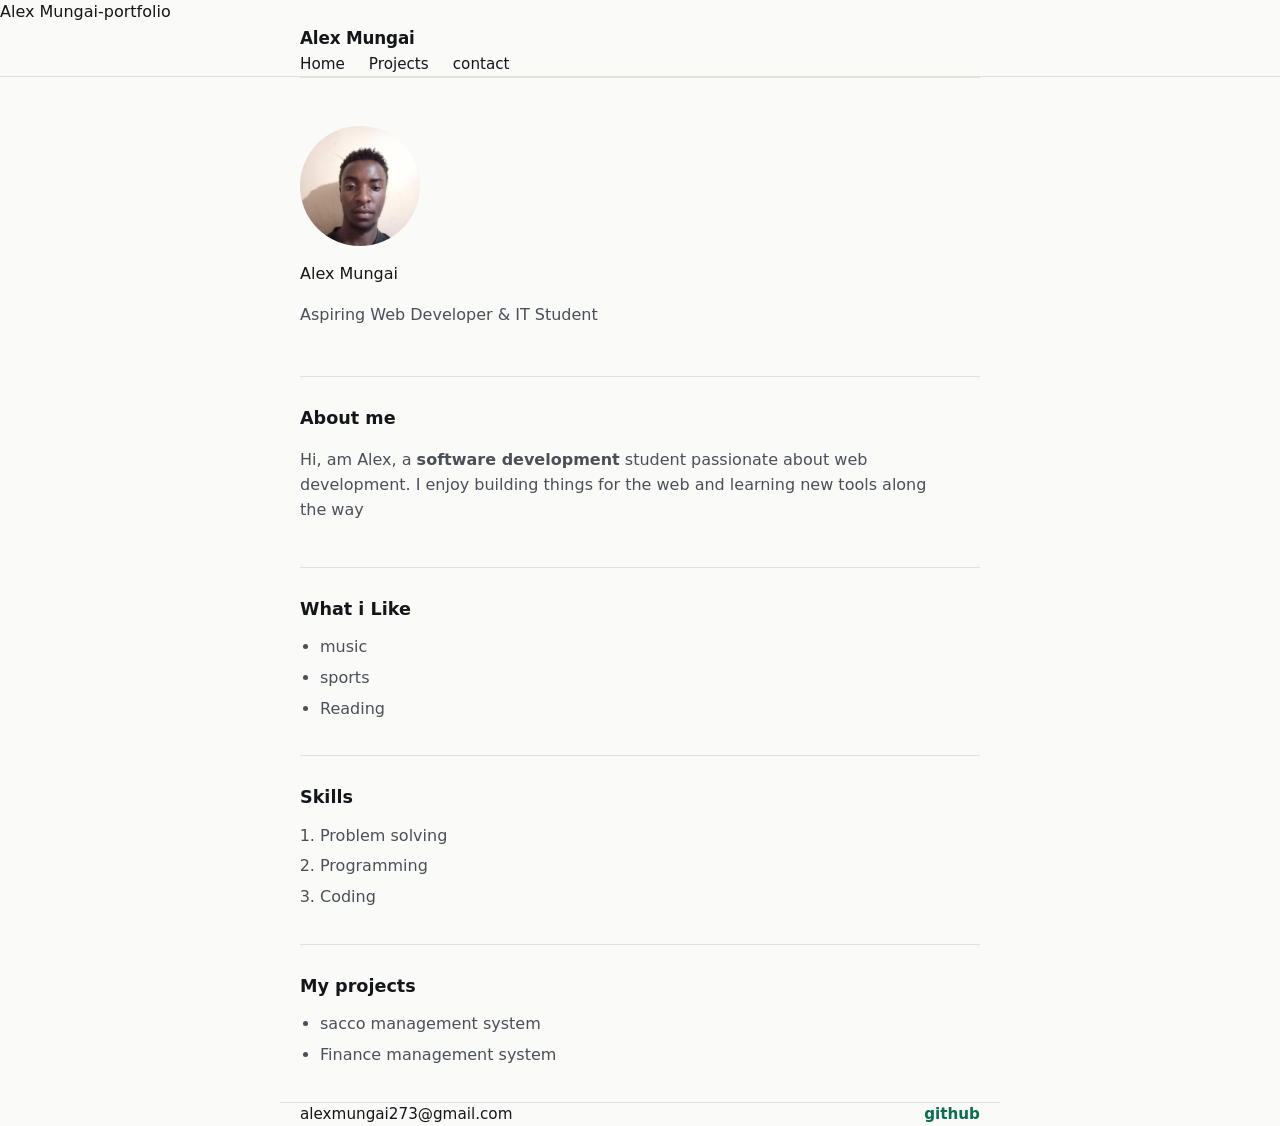
==== index.html @ 2fd15e23 "Initial portfolio" ====
<!DOCTYPE html>
<html lang="en">
<head>
     <meta charset="UTF-8"
     <meta name="viewport"content="width=device-width , initial-scale=1.0"
     <title>Alex Mungai-portfolio</title>
     <link rel="stylesheet" href="styles.css">
</head>
<body>
    <header>
        <div class="wrap header-row">
            <span class="wordmark">Alex Mungai</span>
            <nav aria-label="Primary">
                <ul class="nav-list">
                    <li><a href="index.html">Home</a></li>
                    <li><a href="projects.html">Projects</a></li>
                    <li><a href="#contact">contact</a></li>
                </ul>
            </nav>
        </div>
        </header>

        <main class="wrap">

            <section class="hero">
                <img src="images/project jpy.jpeg" alt="Alex Mungai profile picture" width="150" height="150"
                 <h1>Alex Mungai</h1>
                 <p class="tagline">Aspiring Web Developer &amp; IT Student</p>
            </section>

            <section id="about">
                <h2>About me</h2>
                <p>Hi, am Alex, a <strong>software development</strong> student passionate about web development. I enjoy building things for the web and learning new tools along the way</p>
            </section>

            <section id="interests">
                <h2>What i Like</h2>
                <ul>
                    <li>music</li>
                    <li>sports</li>
                    <li>Reading</li>
                </ul>
            </section>

            <section id="Skills">
                <h2>Skills</h2>
                <ol>
                    <li>Problem solving</li>
                    <li>Programming</li>
                    <li>Coding</li>
                </ol>
            </section>

            <section id="projects">
                <h2>My projects</h2>
                <ul>
                    <li>sacco management system</li>
                    <li>Finance management system</li>
                </ul>
            </section>

        </main>

        <footer id="contact" class="wrap footer-row">
            <p>alexmungai273@gmail.com</p>
            <a href="https://github.com/Aleko273">github</a>
        </footer>

</body>
</html>
---- styles.css ----
:root {
    --bg: #FAFAF8;
    --ink: #14161a ;
    --ink-soft: #4B4F58 ;
    --accent: #0B6E4F ;
    --line: #E3E1DA ;
    --max-width: 720px ;
}

*{ box-sizing: border-box; }
html, body { margin: 0; padding: 0; }

body {
    background: var(--bg);
    color: var(--ink);
    font-family: system-ui, -apple-system, BlinkMacSystemFont, 'Segoe UI', Inter, arial, Ubuntu, Cantarell, 'Open Sans', 'Helvetica Neue', sans-serif;
    line-height: 1.55;
}

img { max-width: 100; display: block;}

a {
    color: var(--accent);
    text-decoration: none;
}
a:hover , a:focus { text-decoration: underline;}
a:focus-visible { outline: 2px solid var(--accent); outline-offset: 2px;}

.wrap {
    max-width: var(--max-width);
    margin: 0 auto;
    padding: 0 20px;
}

header {
    border-bottom: 1px solid var(--line);
    position: sticky;
    top: 0;
    background: var(--bg);
    z-index: 10;
}

header-row {
    display: flex;
    align-items: center;
    justify-content: space-between;
    flex-wrap: wrap;
    gap: 12px;
    padding-top: 18px;
    padding-bottom: 18px;
}

.wordmark {
    font-weight: 700;
    font-size: 1.05rem;
    letter-spacing: -0.01rem;
}

.nav-list {
    list-style: none;
    display: flex;
    gap: 24px;
    margin: 0;
    padding: 0;
}

.nav-list a {
    color: var(--ink);
    font-size: 0.95rem;
}

.nav-list a:hover { color: var(--accent);}

.hero {
    text-align: left;
    padding: 48px 0 32px;
}

.hero img {
    border-radius: 50%;
    width: 120px;
    height: 120px;
    object-fit: cover;
    margin-bottom: 16px;
}

.hero h1 {
    margin: 0 0 6px;
    font-size: clamp[1.8rem, 5vw, 2.4rem];
    letter-spacing: -0.02em;
}

tagline {
    margin: 0;
    color: var(--ink-soft);
    font-size: 1.05rem;
}

main section {
    padding: 28px 0;
    border-top: 1px solid var(--line);
}

main section h2 {
    font-size: 1.1rem;
    margin: 0 0 12px;
}

main section p {
    color: var(--ink-soft);
    max-width: 62ch;
}

main section ul,
main section ol {
    color: var(--ink-soft);
    padding-left: 20px;
    margin: 0;
}

main section li {
    margin-bottom: 6px;
}

footer {
    border-top: 1px solid var(--line);
    padding: 24px 0 32px;
}

.footer-row {
    display: flex;
    justify-content: space-between;
    align-items: center;
    flex-wrap: wrap;
    gap: 12px;
    font-size: 0.95rem;
}

.footer-row a { font-weight: 600;}
.footer-row p { margin: 0;}


@media (max-width: 480px) {
    .header-row {
        flex-direction: column;
        align-items: flex-start;
    }

    .footer-row {
        flex-direction: column;
        align-items: flex-start;
    }
}
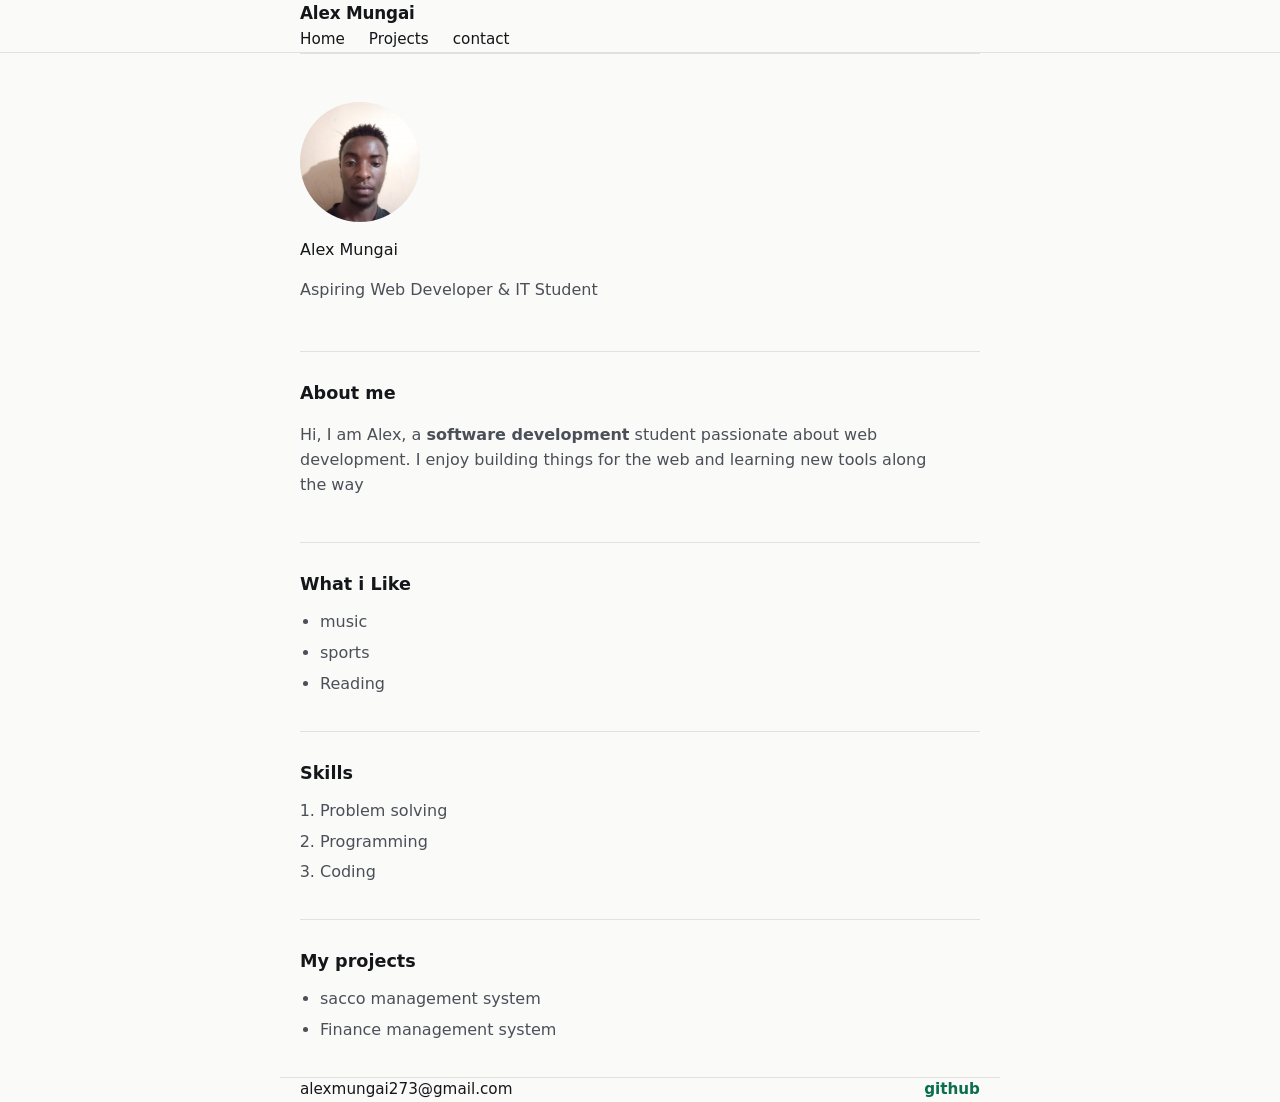
==== commit f577c121: "Add live deployment links" ====
--- a/index.html
+++ b/index.html
@@ -2,7 +2,7 @@
 <html lang="en">
 <head>
      <meta charset="UTF-8"
-     <meta name="viewport"content="width=device-width , initial-scale=1.0"
+     <meta name="viewport" content="width=device-width, initial-scale=1.0">
      <title>Alex Mungai-portfolio</title>
      <link rel="stylesheet" href="styles.css">
 </head>
@@ -30,7 +30,7 @@
 
             <section id="about">
                 <h2>About me</h2>
-                <p>Hi, am Alex, a <strong>software development</strong> student passionate about web development. I enjoy building things for the web and learning new tools along the way</p>
+                <p>Hi, I am Alex, a <strong>software development</strong> student passionate about web development. I enjoy building things for the web and learning new tools along the way</p>
             </section>
 
             <section id="interests">
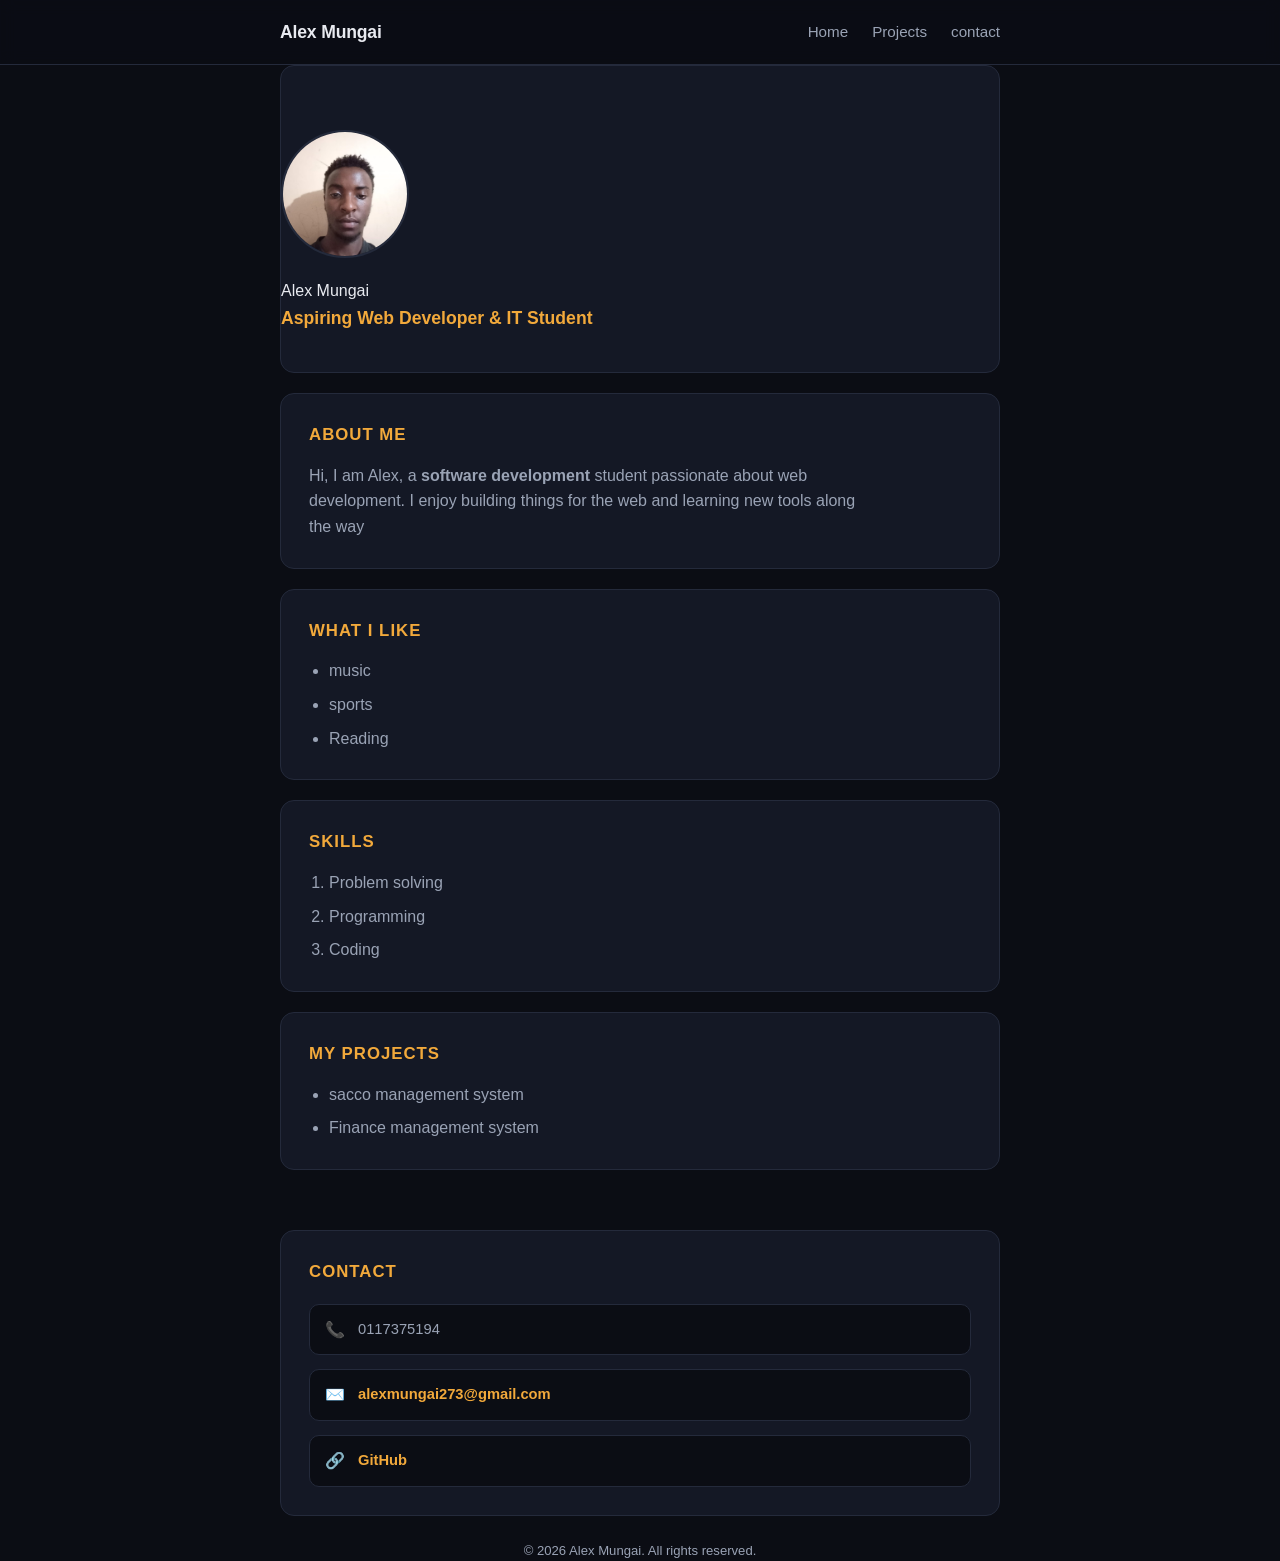
==== commit aeef4121: "update footer to card style with contact details" ====
--- a/index.html
+++ b/index.html
@@ -61,10 +61,26 @@
 
         </main>
 
-        <footer id="contact" class="wrap footer-row">
-            <p>alexmungai273@gmail.com</p>
-            <a href="https://github.com/Aleko273">github</a>
-        </footer>
+       <footer id="contact" class="wrap">
+    <div class="footer-card">
+      <h2>Contact</h2>
+      <div class="footer-contact">
+        <div class="footer-item">
+          <span class="footer-icon">📞</span>
+          <p>0117375194</p>
+        </div>
+        <div class="footer-item">
+          <span class="footer-icon">✉️</span>
+          <a href="mailto:alexmungai273@gmail.com">alexmungai273@gmail.com</a>
+        </div>
+        <div class="footer-item">
+          <span class="footer-icon">🔗</span>
+          <a href="https://github.com/munga273" target="_blank" rel="noopener noreferrer">GitHub</a>
+        </div>
+      </div>
+    </div>
+    <p class="footer-copyright">&copy; 2026 Alex Mungai. All rights reserved.</p>
+</footer>
 
 </body>
 </html>
--- a/styles.css
+++ b/styles.css
@@ -1,153 +1,427 @@
+/* ---------- Tokens ---------- */
 :root {
-    --bg: #FAFAF8;
-    --ink: #14161a ;
-    --ink-soft: #4B4F58 ;
-    --accent: #0B6E4F ;
-    --line: #E3E1DA ;
-    --max-width: 720px ;
-}
-
-*{ box-sizing: border-box; }
+  --bg: #0B0D14;
+  --surface: #141825;
+  --surface-border: #242A3B;
+  --ink: #E8EAF0;
+  --ink-soft: #9AA3B5;
+  --accent: #F2A93B;
+  --max-width: 760px;
+}
+
+/* ---------- Reset ---------- */
+* { box-sizing: border-box; }
 html, body { margin: 0; padding: 0; }
 
 body {
-    background: var(--bg);
-    color: var(--ink);
-    font-family: system-ui, -apple-system, BlinkMacSystemFont, 'Segoe UI', Inter, arial, Ubuntu, Cantarell, 'Open Sans', 'Helvetica Neue', sans-serif;
-    line-height: 1.55;
-}
-
-img { max-width: 100; display: block;}
+  background: var(--bg);
+  color: var(--ink);
+  font-family: -apple-system, BlinkMacSystemFont, "Segoe UI", Inter, Arial, sans-serif;
+  line-height: 1.6;
+}
+
+img { max-width: 100%; display: block; }
 
 a {
-    color: var(--accent);
-    text-decoration: none;
-}
-a:hover , a:focus { text-decoration: underline;}
-a:focus-visible { outline: 2px solid var(--accent); outline-offset: 2px;}
+  color: var(--accent);
+  text-decoration: none;
+}
+a:hover, a:focus { text-decoration: underline; }
+a:focus-visible { outline: 2px solid var(--accent); outline-offset: 2px; }
 
 .wrap {
-    max-width: var(--max-width);
-    margin: 0 auto;
-    padding: 0 20px;
-}
-
+  max-width: var(--max-width);
+  margin: 0 auto;
+  padding: 0 20px;
+}
+
+/* ---------- Header / Nav ---------- */
 header {
-    border-bottom: 1px solid var(--line);
-    position: sticky;
-    top: 0;
-    background: var(--bg);
-    z-index: 10;
-}
-
-header-row {
-    display: flex;
-    align-items: center;
-    justify-content: space-between;
-    flex-wrap: wrap;
-    gap: 12px;
-    padding-top: 18px;
-    padding-bottom: 18px;
+  position: sticky;
+  top: 0;
+  background: rgba(11, 13, 20, 0.85);
+  backdrop-filter: blur(8px);
+  border-bottom: 1px solid var(--surface-border);
+  z-index: 10;
+}
+
+.header-row {
+  display: flex;
+  align-items: center;
+  justify-content: space-between;
+  flex-wrap: wrap;
+  gap: 12px;
+  padding-top: 18px;
+  padding-bottom: 18px;
 }
 
 .wordmark {
-    font-weight: 700;
-    font-size: 1.05rem;
-    letter-spacing: -0.01rem;
+  font-weight: 700;
+  font-size: 1.1rem;
+  letter-spacing: -0.01em;
+  color: var(--ink);
 }
 
 .nav-list {
-    list-style: none;
-    display: flex;
-    gap: 24px;
-    margin: 0;
-    padding: 0;
+  list-style: none;
+  display: flex;
+  gap: 24px;
+  margin: 0;
+  padding: 0;
 }
 
 .nav-list a {
-    color: var(--ink);
-    font-size: 0.95rem;
-}
-
-.nav-list a:hover { color: var(--accent);}
-
+  color: var(--ink-soft);
+  font-size: 0.95rem;
+}
+
+.nav-list a:hover {
+  color: var(--accent);
+  text-decoration: none;
+}
+
+/* ---------- Hero ---------- */
 .hero {
-    text-align: left;
-    padding: 48px 0 32px;
+  text-align: left;
+  padding: 64px 0 40px;
 }
 
 .hero img {
-    border-radius: 50%;
-    width: 120px;
-    height: 120px;
-    object-fit: cover;
-    margin-bottom: 16px;
+  border-radius: 50%;
+  width: 128px;
+  height: 128px;
+  object-fit: cover;
+  margin-bottom: 20px;
+  border: 2px solid var(--surface-border);
 }
 
 .hero h1 {
-    margin: 0 0 6px;
-    font-size: clamp[1.8rem, 5vw, 2.4rem];
-    letter-spacing: -0.02em;
-}
-
-tagline {
-    margin: 0;
-    color: var(--ink-soft);
-    font-size: 1.05rem;
+  margin: 0 0 8px;
+  font-size: clamp(2rem, 6vw, 2.8rem);
+  letter-spacing: -0.02em;
+  color: var(--ink);
+}
+
+.tagline {
+  margin: 0;
+  color: var(--accent);
+  font-size: 1.1rem;
+  font-weight: 600;
+}
+
+/* ---------- Content sections: card style ---------- */
+main.wrap {
+  padding-bottom: 40px;
 }
 
 main section {
-    padding: 28px 0;
-    border-top: 1px solid var(--line);
+  background: var(--surface);
+  border: 1px solid var(--surface-border);
+  border-radius: 14px;
+  padding: 28px;
+  margin-bottom: 20px;
 }
 
 main section h2 {
-    font-size: 1.1rem;
-    margin: 0 0 12px;
+  font-size: 1.05rem;
+  text-transform: uppercase;
+  letter-spacing: 0.06em;
+  color: var(--accent);
+  margin: 0 0 14px;
 }
 
 main section p {
-    color: var(--ink-soft);
-    max-width: 62ch;
+  color: var(--ink-soft);
+  max-width: 62ch;
+  margin: 0;
 }
 
 main section ul,
 main section ol {
-    color: var(--ink-soft);
-    padding-left: 20px;
-    margin: 0;
+  color: var(--ink-soft);
+  padding-left: 20px;
+  margin: 0;
 }
 
 main section li {
-    margin-bottom: 6px;
-}
-
+  margin-bottom: 8px;
+}
+
+main section li:last-child {
+  margin-bottom: 0;
+}
+
+main section a {
+  color: var(--accent);
+}
+
+main section a:hover {
+  text-decoration: underline;
+}
+
+/* ---------- Footer ---------- */
 footer {
-    border-top: 1px solid var(--line);
-    padding: 24px 0 32px;
-}
-
-.footer-row {
-    display: flex;
-    justify-content: space-between;
-    align-items: center;
-    flex-wrap: wrap;
-    gap: 12px;
-    font-size: 0.95rem;
-}
-
-.footer-row a { font-weight: 600;}
-.footer-row p { margin: 0;}
-
-
+  padding: 0 0 40px;
+}
+
+.footer-card {
+  background: var(--surface);
+  border: 1px solid var(--surface-border);
+  border-radius: 14px;
+  padding: 28px;
+}
+
+.footer-card h2 {
+  font-size: 1.05rem;
+  text-transform: uppercase;
+  letter-spacing: 0.06em;
+  color: var(--accent);
+  margin: 0 0 18px;
+}
+
+.footer-contact {
+  display: flex;
+  flex-direction: column;
+  gap: 14px;
+}
+
+.footer-item {
+  display: flex;
+  align-items: center;
+  gap: 12px;
+  padding: 12px 14px;
+  background: var(--bg);
+  border: 1px solid var(--surface-border);
+  border-radius: 10px;
+  font-size: 0.92rem;
+}
+
+.footer-item .footer-icon {
+  font-size: 1rem;
+  width: 22px;
+  text-align: center;
+  flex-shrink: 0;
+}
+
+.footer-item p,
+.footer-item a {
+  margin: 0;
+  color: var(--ink-soft);
+}
+
+.footer-item a {
+  color: var(--accent);
+  font-weight: 600;
+}
+
+.footer-copyright {
+  text-align: center;
+  color: var(--ink-soft);
+  font-size: 0.82rem;
+  margin: 24px 0 0;
+}
+
+/* ---------- Skills (progress bars) ---------- */
+.skill-list {
+  display: flex;
+  flex-direction: column;
+  gap: 18px;
+}
+
+.skill-label {
+  display: flex;
+  justify-content: space-between;
+  font-size: 0.9rem;
+  color: var(--ink-soft);
+  margin-bottom: 6px;
+}
+
+.skill-bar {
+  background: var(--bg);
+  border: 1px solid var(--surface-border);
+  border-radius: 999px;
+  height: 10px;
+  overflow: hidden;
+}
+
+.skill-fill {
+  background: var(--accent);
+  height: 100%;
+  border-radius: 999px;
+}
+
+/* ---------- Project cards ---------- */
+.section-intro {
+  color: var(--ink-soft);
+  margin: -6px 0 18px;
+  font-size: 0.9rem;
+}
+
+.project-grid {
+  display: grid;
+  grid-template-columns: 1fr;
+  gap: 16px;
+}
+
+.project-card {
+  background: var(--bg);
+  border: 1px solid var(--surface-border);
+  border-radius: 10px;
+  padding: 18px;
+  cursor: pointer;
+}
+
+.project-thumb {
+  width: 44px;
+  height: 44px;
+  border-radius: 8px;
+  background: var(--accent);
+  color: var(--bg);
+  display: flex;
+  align-items: center;
+  justify-content: center;
+  font-weight: 700;
+  font-size: 0.85rem;
+  margin-bottom: 12px;
+}
+
+.project-card h3 {
+  margin: 0 0 6px;
+  color: var(--ink);
+  font-size: 1.05rem;
+}
+
+.project-summary {
+  color: var(--ink-soft);
+  margin: 0;
+  font-size: 0.92rem;
+}
+
+.project-details {
+  max-height: 0;
+  overflow: hidden;
+  transition: max-height 0.25s ease;
+}
+
+.project-card.is-expanded .project-details {
+  max-height: 200px;
+  margin-top: 12px;
+}
+
+.project-details p {
+  color: var(--ink-soft);
+  font-size: 0.9rem;
+  margin: 0 0 8px;
+}
+
+.project-tech {
+  color: var(--ink) !important;
+}
+
+.project-link {
+  display: inline-block;
+  margin-top: 14px;
+  font-size: 0.9rem;
+  font-weight: 600;
+  color: var(--accent);
+}
+
+.project-link--soon {
+  color: var(--ink-soft);
+  cursor: default;
+}
+
+/* ---------- Services tags ---------- */
+.tag-list {
+  list-style: none;
+  display: flex;
+  flex-wrap: wrap;
+  gap: 10px;
+  padding: 0;
+  margin: 0;
+}
+
+.tag-list li {
+  background: var(--bg);
+  border: 1px solid var(--surface-border);
+  color: var(--ink-soft);
+  padding: 8px 14px;
+  border-radius: 999px;
+  font-size: 0.88rem;
+  margin-bottom: 0;
+}
+
+/* ---------- Contact form ---------- */
+.form-group {
+  margin-bottom: 16px;
+  display: flex;
+  flex-direction: column;
+}
+
+.form-group label {
+  color: var(--ink-soft);
+  font-size: 0.88rem;
+  margin-bottom: 6px;
+}
+
+.form-group input,
+.form-group textarea {
+  background: var(--bg);
+  border: 1px solid var(--surface-border);
+  border-radius: 8px;
+  padding: 10px 12px;
+  color: var(--ink);
+  font-family: inherit;
+  font-size: 0.95rem;
+}
+
+.form-group input:focus,
+.form-group textarea:focus {
+  outline: 2px solid var(--accent);
+  outline-offset: 1px;
+}
+
+.error-msg {
+  color: #FF6B6B;
+  font-size: 0.82rem;
+  min-height: 1.2em;
+  margin-top: 4px;
+}
+
+.submit-btn {
+  background: var(--accent);
+  color: var(--bg);
+  border: none;
+  border-radius: 8px;
+  padding: 12px 22px;
+  font-weight: 700;
+  font-size: 0.95rem;
+  cursor: pointer;
+}
+
+.submit-btn:hover {
+  opacity: 0.9;
+}
+
+.form-success {
+  color: var(--accent);
+  margin-top: 14px;
+  font-size: 0.9rem;
+}
+
+/* ---------- Responsive ---------- */
 @media (max-width: 480px) {
-    .header-row {
-        flex-direction: column;
-        align-items: flex-start;
-    }
-
-    .footer-row {
-        flex-direction: column;
-        align-items: flex-start;
-    }
+  .header-row {
+    flex-direction: column;
+    align-items: flex-start;
+  }
+
+  .footer-row {
+    flex-direction: column;
+    align-items: flex-start;
+  }
+
+  main section {
+    padding: 20px;
+  }
 }
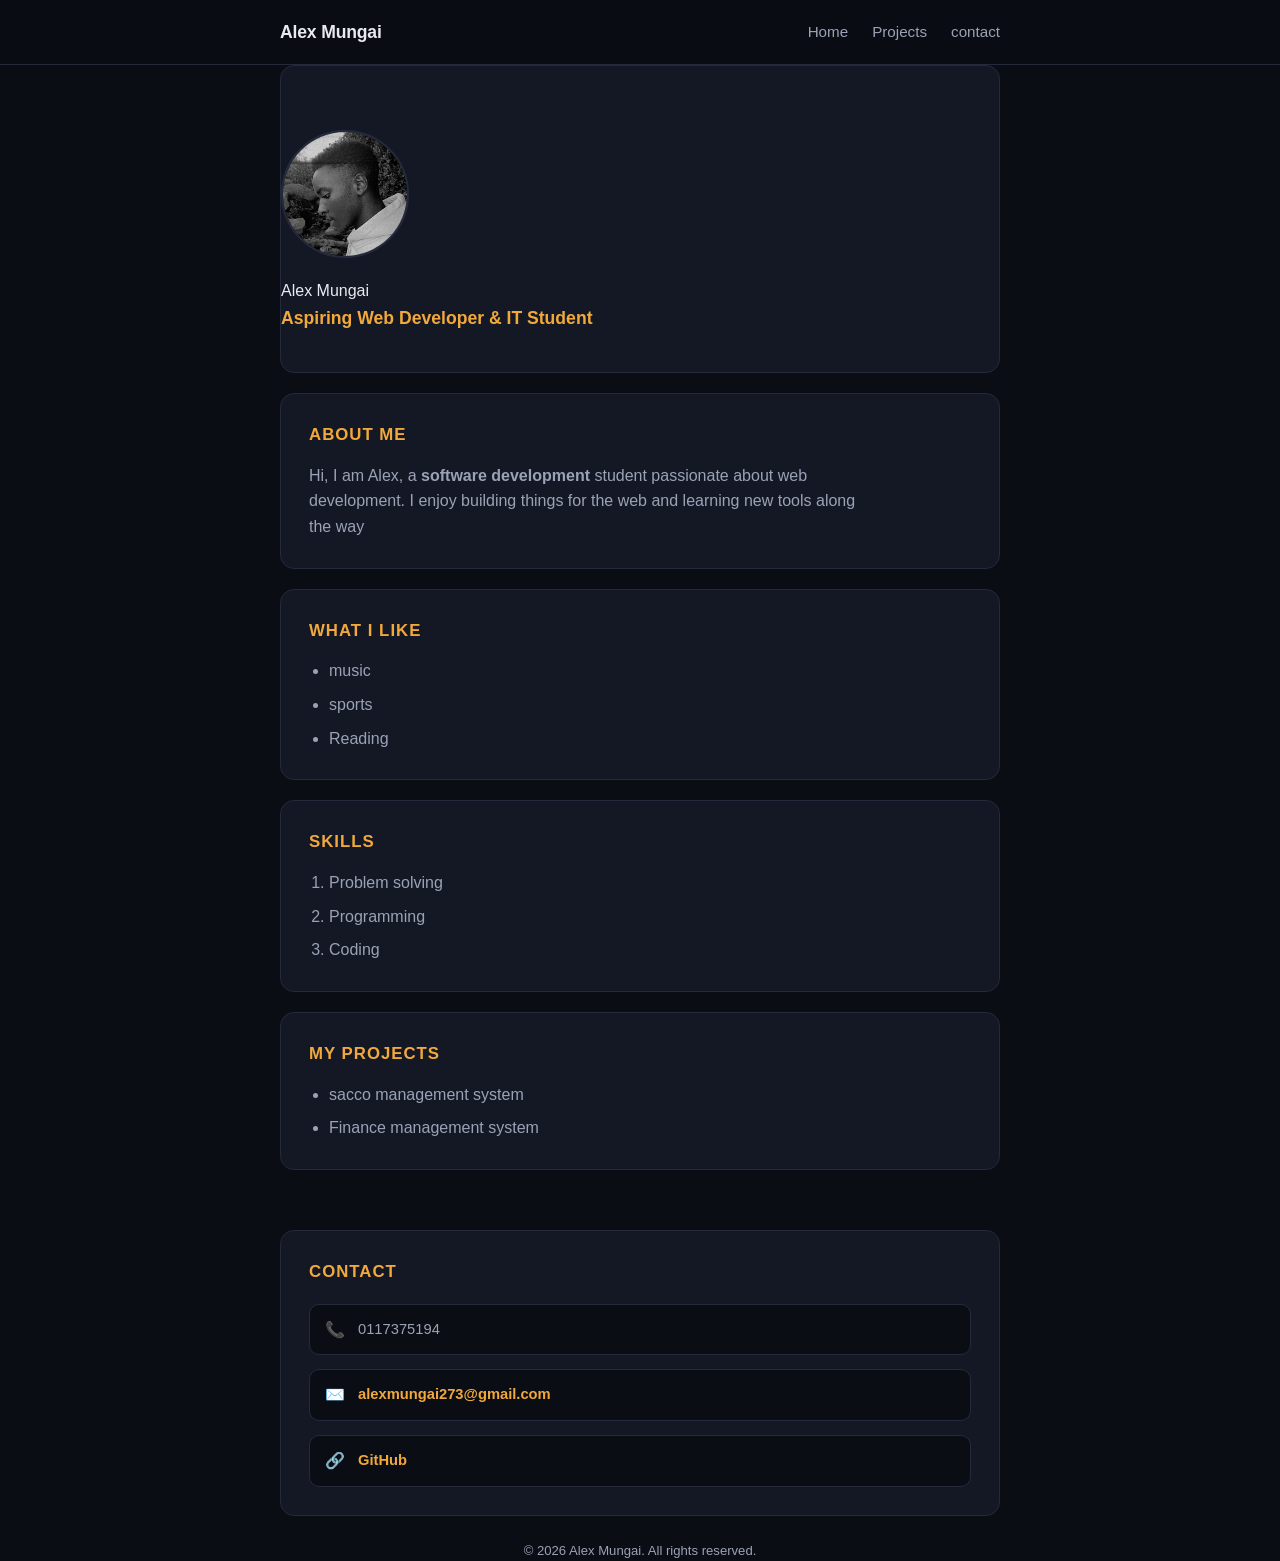
==== commit 20025495: "update portfolio" ====
--- a/index.html
+++ b/index.html
@@ -23,7 +23,7 @@
         <main class="wrap">
 
             <section class="hero">
-                <img src="images/project jpy.jpeg" alt="Alex Mungai profile picture" width="150" height="150"
+                <img src="images/project jpj.jpeg" alt="Alex Mungai profile picture" width="200" height="200"
                  <h1>Alex Mungai</h1>
                  <p class="tagline">Aspiring Web Developer &amp; IT Student</p>
             </section>
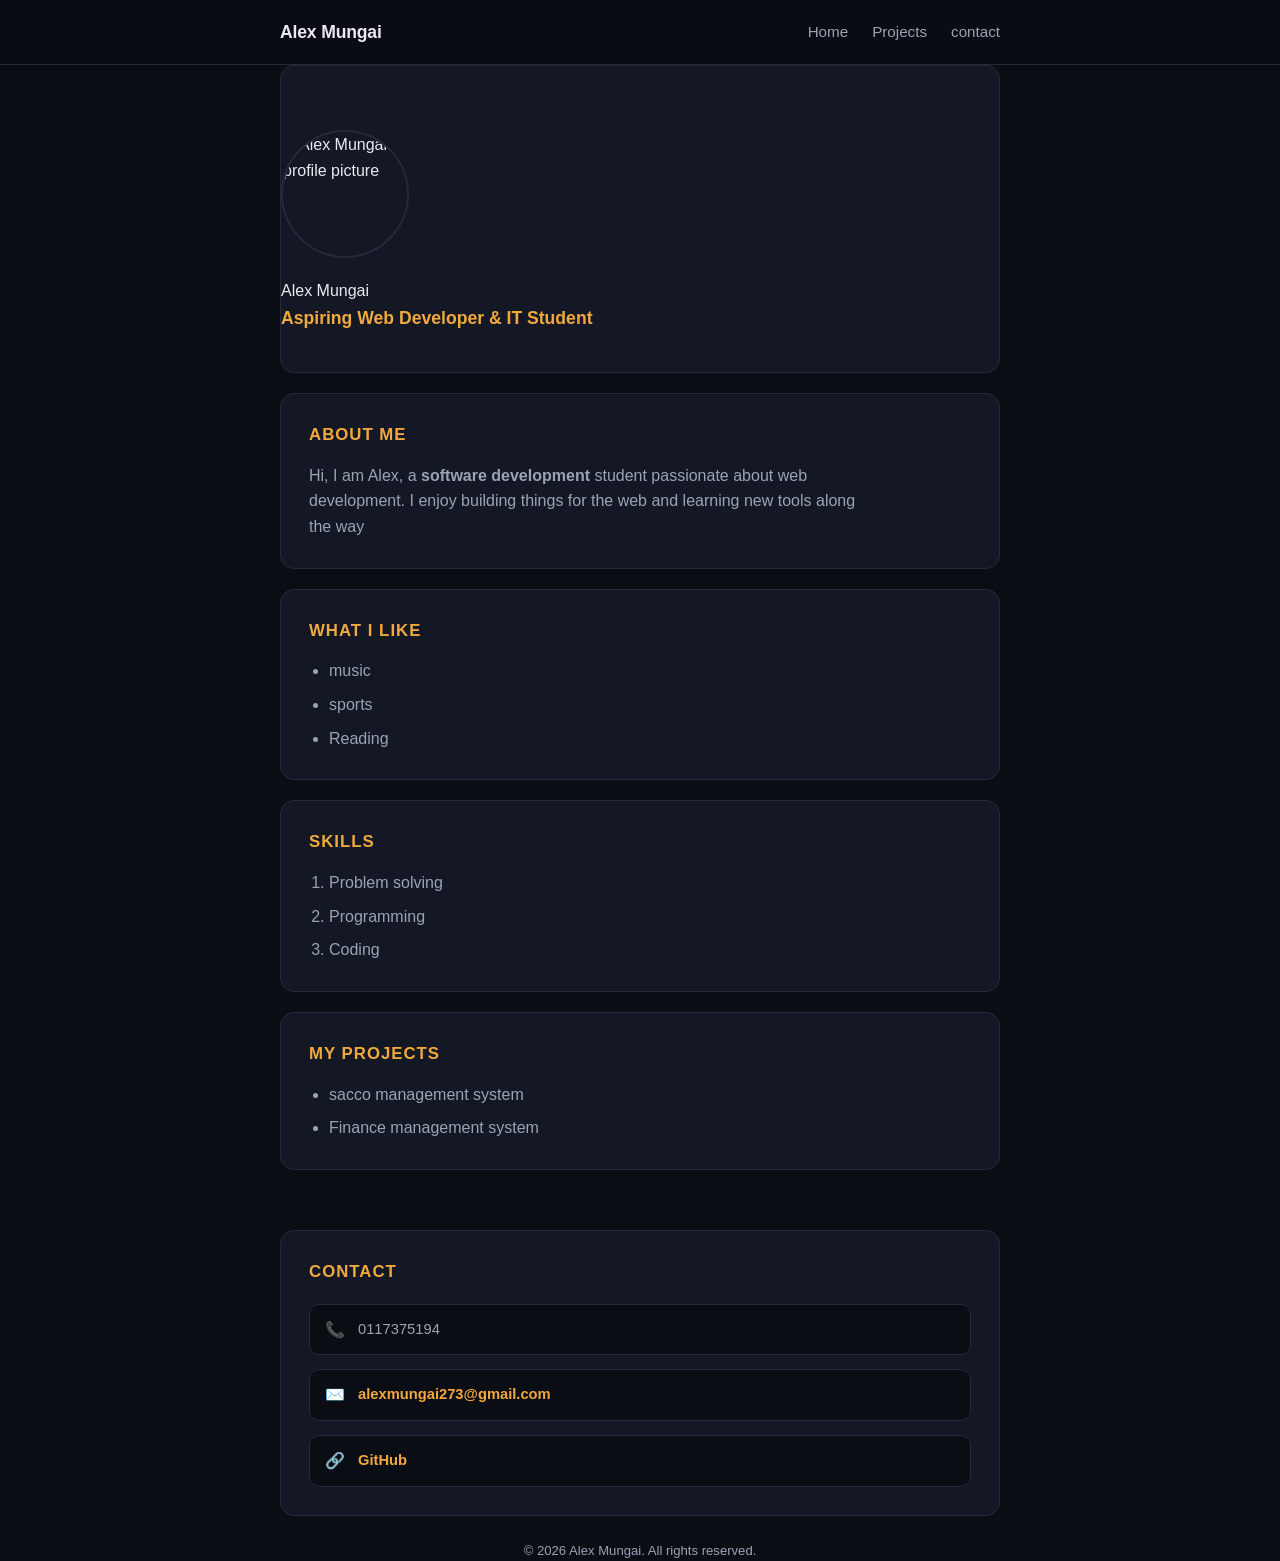
==== commit 25ccd614: "compress and resize profile photo" ====
--- a/index.html
+++ b/index.html
@@ -23,7 +23,7 @@
         <main class="wrap">
 
             <section class="hero">
-                <img src="images/project jpj.jpeg" alt="Alex Mungai profile picture" width="200" height="200"
+                <img src="images/project jpj" alt="Alex Mungai profile picture" width="128" height="128"
                  <h1>Alex Mungai</h1>
                  <p class="tagline">Aspiring Web Developer &amp; IT Student</p>
             </section>
--- a/styles.css
+++ b/styles.css
@@ -8,33 +8,33 @@
   --accent: #F2A93B;
   --max-width: 760px;
 }
-
+ 
 /* ---------- Reset ---------- */
 * { box-sizing: border-box; }
 html, body { margin: 0; padding: 0; }
-
+ 
 body {
   background: var(--bg);
   color: var(--ink);
   font-family: -apple-system, BlinkMacSystemFont, "Segoe UI", Inter, Arial, sans-serif;
   line-height: 1.6;
 }
-
+ 
 img { max-width: 100%; display: block; }
-
+ 
 a {
   color: var(--accent);
   text-decoration: none;
 }
 a:hover, a:focus { text-decoration: underline; }
 a:focus-visible { outline: 2px solid var(--accent); outline-offset: 2px; }
-
+ 
 .wrap {
   max-width: var(--max-width);
   margin: 0 auto;
   padding: 0 20px;
 }
-
+ 
 /* ---------- Header / Nav ---------- */
 header {
   position: sticky;
@@ -44,7 +44,7 @@
   border-bottom: 1px solid var(--surface-border);
   z-index: 10;
 }
-
+ 
 .header-row {
   display: flex;
   align-items: center;
@@ -54,14 +54,14 @@
   padding-top: 18px;
   padding-bottom: 18px;
 }
-
+ 
 .wordmark {
   font-weight: 700;
   font-size: 1.1rem;
   letter-spacing: -0.01em;
   color: var(--ink);
 }
-
+ 
 .nav-list {
   list-style: none;
   display: flex;
@@ -69,23 +69,23 @@
   margin: 0;
   padding: 0;
 }
-
+ 
 .nav-list a {
   color: var(--ink-soft);
   font-size: 0.95rem;
 }
-
+ 
 .nav-list a:hover {
   color: var(--accent);
   text-decoration: none;
 }
-
+ 
 /* ---------- Hero ---------- */
 .hero {
   text-align: left;
   padding: 64px 0 40px;
 }
-
+ 
 .hero img {
   border-radius: 50%;
   width: 128px;
@@ -94,26 +94,26 @@
   margin-bottom: 20px;
   border: 2px solid var(--surface-border);
 }
-
+ 
 .hero h1 {
   margin: 0 0 8px;
   font-size: clamp(2rem, 6vw, 2.8rem);
   letter-spacing: -0.02em;
   color: var(--ink);
 }
-
+ 
 .tagline {
   margin: 0;
   color: var(--accent);
   font-size: 1.1rem;
   font-weight: 600;
 }
-
+ 
 /* ---------- Content sections: card style ---------- */
 main.wrap {
   padding-bottom: 40px;
 }
-
+ 
 main section {
   background: var(--surface);
   border: 1px solid var(--surface-border);
@@ -121,7 +121,7 @@
   padding: 28px;
   margin-bottom: 20px;
 }
-
+ 
 main section h2 {
   font-size: 1.05rem;
   text-transform: uppercase;
@@ -129,48 +129,48 @@
   color: var(--accent);
   margin: 0 0 14px;
 }
-
+ 
 main section p {
   color: var(--ink-soft);
   max-width: 62ch;
   margin: 0;
 }
-
+ 
 main section ul,
 main section ol {
   color: var(--ink-soft);
   padding-left: 20px;
   margin: 0;
 }
-
+ 
 main section li {
   margin-bottom: 8px;
 }
-
+ 
 main section li:last-child {
   margin-bottom: 0;
 }
-
+ 
 main section a {
   color: var(--accent);
 }
-
+ 
 main section a:hover {
   text-decoration: underline;
 }
-
+ 
 /* ---------- Footer ---------- */
 footer {
   padding: 0 0 40px;
 }
-
+ 
 .footer-card {
   background: var(--surface);
   border: 1px solid var(--surface-border);
   border-radius: 14px;
   padding: 28px;
 }
-
+ 
 .footer-card h2 {
   font-size: 1.05rem;
   text-transform: uppercase;
@@ -178,13 +178,13 @@
   color: var(--accent);
   margin: 0 0 18px;
 }
-
+ 
 .footer-contact {
   display: flex;
   flex-direction: column;
   gap: 14px;
 }
-
+ 
 .footer-item {
   display: flex;
   align-items: center;
@@ -195,39 +195,39 @@
   border-radius: 10px;
   font-size: 0.92rem;
 }
-
+ 
 .footer-item .footer-icon {
   font-size: 1rem;
   width: 22px;
   text-align: center;
   flex-shrink: 0;
 }
-
+ 
 .footer-item p,
 .footer-item a {
   margin: 0;
   color: var(--ink-soft);
 }
-
+ 
 .footer-item a {
   color: var(--accent);
   font-weight: 600;
 }
-
+ 
 .footer-copyright {
   text-align: center;
   color: var(--ink-soft);
   font-size: 0.82rem;
   margin: 24px 0 0;
 }
-
+ 
 /* ---------- Skills (progress bars) ---------- */
 .skill-list {
   display: flex;
   flex-direction: column;
   gap: 18px;
 }
-
+ 
 .skill-label {
   display: flex;
   justify-content: space-between;
@@ -235,7 +235,7 @@
   color: var(--ink-soft);
   margin-bottom: 6px;
 }
-
+ 
 .skill-bar {
   background: var(--bg);
   border: 1px solid var(--surface-border);
@@ -243,26 +243,26 @@
   height: 10px;
   overflow: hidden;
 }
-
+ 
 .skill-fill {
   background: var(--accent);
   height: 100%;
   border-radius: 999px;
 }
-
+ 
 /* ---------- Project cards ---------- */
 .section-intro {
   color: var(--ink-soft);
   margin: -6px 0 18px;
   font-size: 0.9rem;
 }
-
+ 
 .project-grid {
   display: grid;
   grid-template-columns: 1fr;
   gap: 16px;
 }
-
+ 
 .project-card {
   background: var(--bg);
   border: 1px solid var(--surface-border);
@@ -270,7 +270,7 @@
   padding: 18px;
   cursor: pointer;
 }
-
+ 
 .project-thumb {
   width: 44px;
   height: 44px;
@@ -284,40 +284,40 @@
   font-size: 0.85rem;
   margin-bottom: 12px;
 }
-
+ 
 .project-card h3 {
   margin: 0 0 6px;
   color: var(--ink);
   font-size: 1.05rem;
 }
-
+ 
 .project-summary {
   color: var(--ink-soft);
   margin: 0;
   font-size: 0.92rem;
 }
-
+ 
 .project-details {
   max-height: 0;
   overflow: hidden;
   transition: max-height 0.25s ease;
 }
-
+ 
 .project-card.is-expanded .project-details {
   max-height: 200px;
   margin-top: 12px;
 }
-
+ 
 .project-details p {
   color: var(--ink-soft);
   font-size: 0.9rem;
   margin: 0 0 8px;
 }
-
+ 
 .project-tech {
   color: var(--ink) !important;
 }
-
+ 
 .project-link {
   display: inline-block;
   margin-top: 14px;
@@ -325,12 +325,60 @@
   font-weight: 600;
   color: var(--accent);
 }
-
+ 
 .project-link--soon {
   color: var(--ink-soft);
   cursor: default;
 }
-
+ 
+/* ---------- Live GitHub repos ---------- */
+.repo-status {
+  color: var(--ink-soft);
+  font-size: 0.9rem;
+}
+ 
+.repo-status.is-error {
+  color: #FF6B6B;
+}
+ 
+.repo-list {
+  display: grid;
+  grid-template-columns: 1fr;
+  gap: 14px;
+}
+ 
+.repo-card {
+  background: var(--bg);
+  border: 1px solid var(--surface-border);
+  border-radius: 10px;
+  padding: 16px 18px;
+}
+ 
+.repo-card h3 {
+  margin: 0 0 6px;
+  font-size: 0.98rem;
+}
+ 
+.repo-card h3 a {
+  color: var(--ink);
+}
+ 
+.repo-card h3 a:hover {
+  color: var(--accent);
+}
+ 
+.repo-card p {
+  margin: 0;
+  color: var(--ink-soft);
+  font-size: 0.88rem;
+}
+ 
+.repo-meta {
+  margin-top: 8px !important;
+  font-size: 0.8rem !important;
+  color: var(--ink-soft);
+}
+ 
 /* ---------- Services tags ---------- */
 .tag-list {
   list-style: none;
@@ -340,7 +388,7 @@
   padding: 0;
   margin: 0;
 }
-
+ 
 .tag-list li {
   background: var(--bg);
   border: 1px solid var(--surface-border);
@@ -350,20 +398,20 @@
   font-size: 0.88rem;
   margin-bottom: 0;
 }
-
+ 
 /* ---------- Contact form ---------- */
 .form-group {
   margin-bottom: 16px;
   display: flex;
   flex-direction: column;
 }
-
+ 
 .form-group label {
   color: var(--ink-soft);
   font-size: 0.88rem;
   margin-bottom: 6px;
 }
-
+ 
 .form-group input,
 .form-group textarea {
   background: var(--bg);
@@ -374,20 +422,20 @@
   font-family: inherit;
   font-size: 0.95rem;
 }
-
+ 
 .form-group input:focus,
 .form-group textarea:focus {
   outline: 2px solid var(--accent);
   outline-offset: 1px;
 }
-
+ 
 .error-msg {
   color: #FF6B6B;
   font-size: 0.82rem;
   min-height: 1.2em;
   margin-top: 4px;
 }
-
+ 
 .submit-btn {
   background: var(--accent);
   color: var(--bg);
@@ -398,30 +446,31 @@
   font-size: 0.95rem;
   cursor: pointer;
 }
-
+ 
 .submit-btn:hover {
   opacity: 0.9;
 }
-
+ 
 .form-success {
   color: var(--accent);
   margin-top: 14px;
   font-size: 0.9rem;
 }
-
+ 
 /* ---------- Responsive ---------- */
 @media (max-width: 480px) {
   .header-row {
     flex-direction: column;
     align-items: flex-start;
   }
-
+ 
   .footer-row {
     flex-direction: column;
     align-items: flex-start;
   }
-
+ 
   main section {
     padding: 20px;
   }
-}+}
+ 
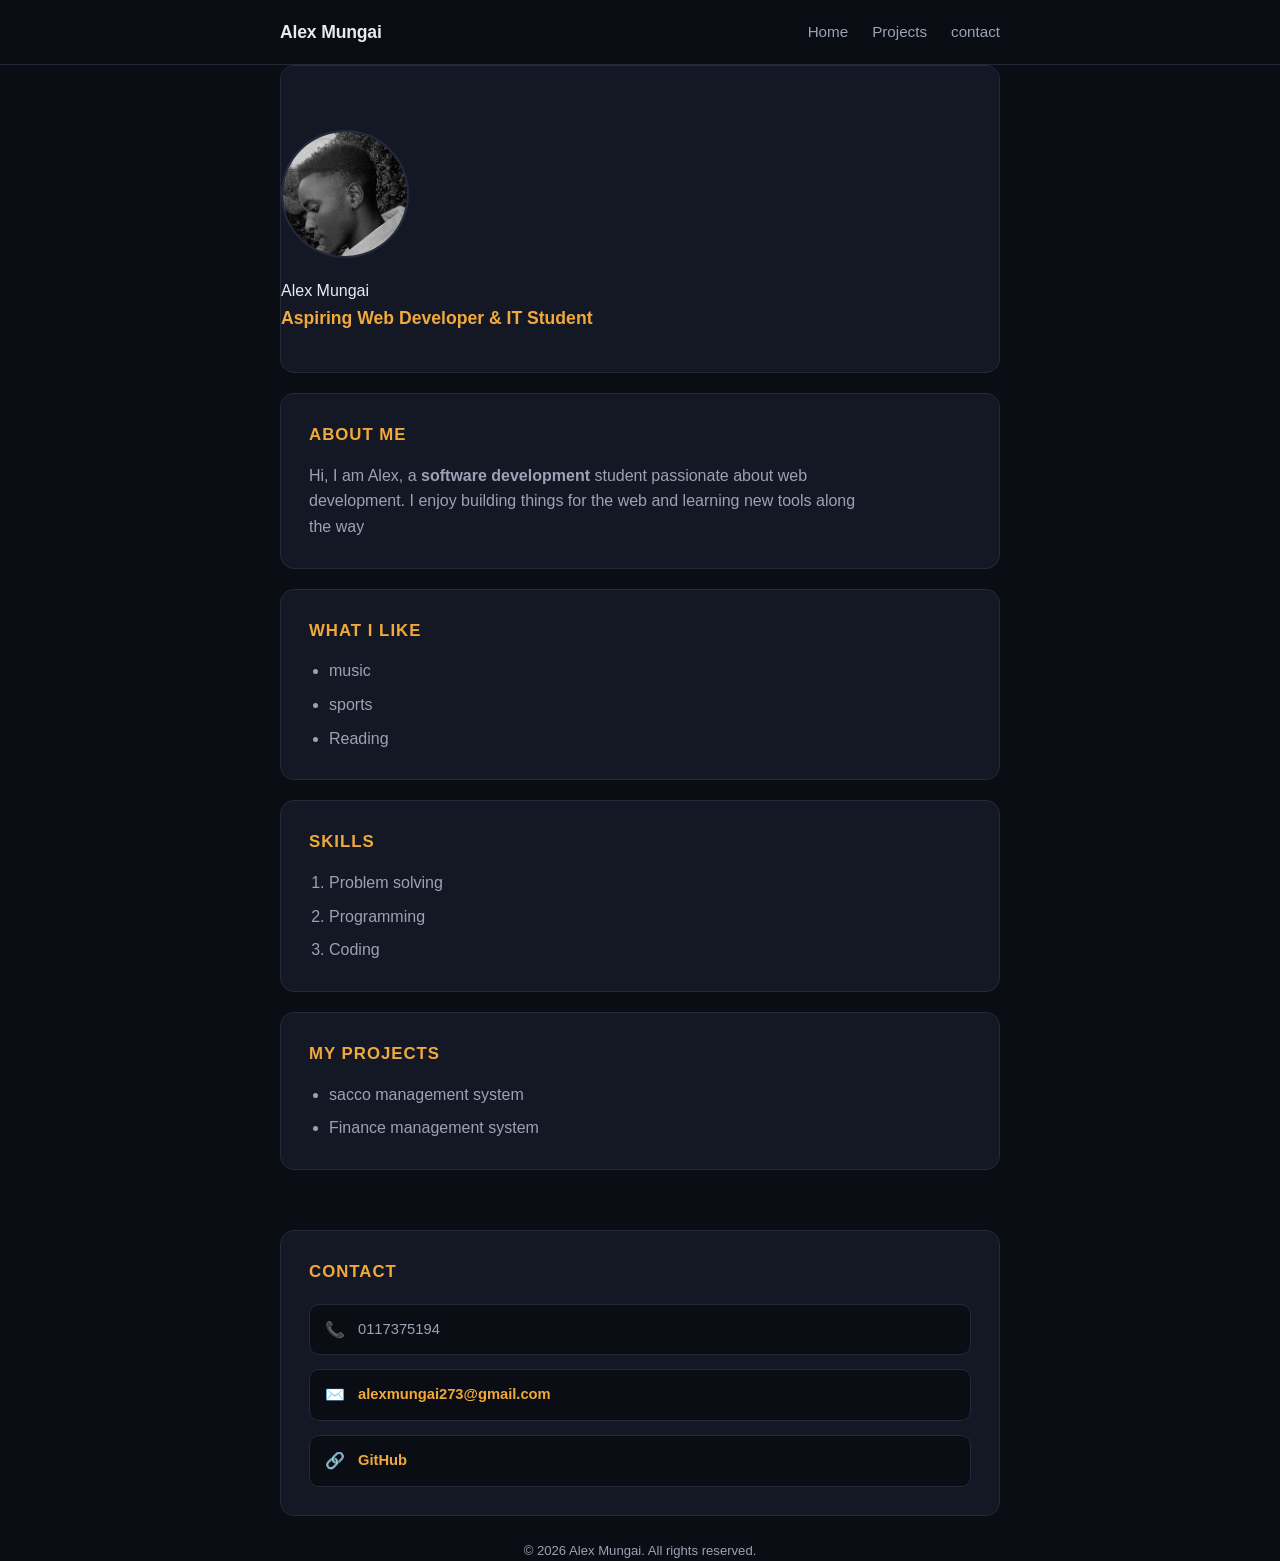
==== commit 914b2fcc: "compress and resize profile photo" ====
--- a/index.html
+++ b/index.html
@@ -23,7 +23,7 @@
         <main class="wrap">
 
             <section class="hero">
-                <img src="images/project jpj" alt="Alex Mungai profile picture" width="128" height="128"
+                <img src="images/project.jpg.jpg" alt="Alex Mungai profile picture" width="128" height="128"
                  <h1>Alex Mungai</h1>
                  <p class="tagline">Aspiring Web Developer &amp; IT Student</p>
             </section>
